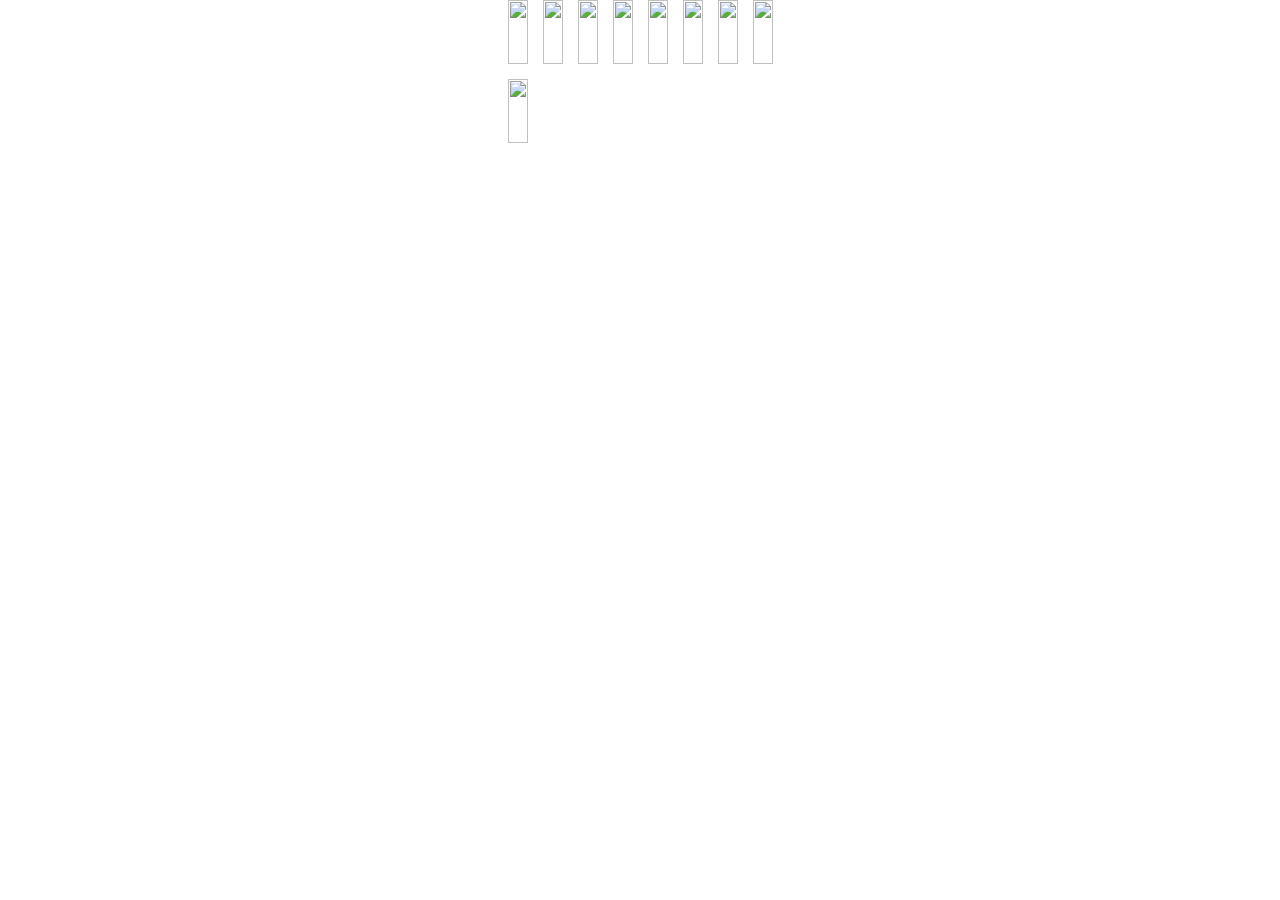
==== bilder.html @ c5f1f0bf "Addes image gallery" ====
<!DOCTYPE html>
<html>
<head>
    <meta charset='utf-8'>
    <meta http-equiv='X-UA-Compatible' content='IE=edge'>
    <title>Page Title</title>
    <meta name='viewport' content='width=device-width, initial-scale=1'>
    <link rel='stylesheet' type='text/css' media='screen' href='styles.css'>
    <script src='main.js'></script>
</head>
<body>
    <div class="gallery">
        <picture>
            <img src="assets/wales1.jpeg" class="gallery-img gallery-img-1">
        </picture>
        <picture>
            <img src="assets/wales2.jpeg" class="gallery-img gallery-img-2">
        </picture>
        <picture>
            <img src="assets/wales3.jpeg" class="gallery-img">
        </picture>
        <picture>
            <img src="assets/wales4.jpeg" class="gallery-img">
        </picture>
        <picture>
            <img src="assets/wales5.jpeg" class="gallery-img">
        </picture>
        <picture>
            <img src="assets/wales6.jpeg" class="gallery-img">
        </picture>
        <picture>
            <img src="assets/wales7.jpeg" class="gallery-img">
        </picture>
        <picture>
            <img src="assets/wales8.jpeg" class="gallery-img">
        </picture>
        <picture>
            <img src="assets/wales9.jpeg" class="gallery-img">
        </picture>
    </div>
</body>
</html>
---- styles.css ----
:root {
    box-sizing: border-box;
    font-family: sans-serif, system-ui;
    font-size: 16px;
    font-weight: 400;
  }

  :root {
    --background: white;
    --text-color: black;
    --accent-color: rgba(0, 0, 199, 0.69);
    --text-on-accent: white;
    --text-light: gray;
  }

  @media (prefers-color-scheme: dark) {
    :root {
      --background: rgb(28, 28, 34);
      --text-color: white;
      --accent-color: rgb(104, 104, 247);
      --text-on-accent: rgb(255, 255, 255);
      --text-light: lightgray;
    }
  }

  * {
    line-height: 1.5em;
  }

  a:link:not(.call-to-action) {
    color: var(--text-color);
  }

  a:visited:not(.call-to-action) {
    color: var(--text-light);
  }

  body {
    background-color: var(--background);
    color: var(--text-color);
    margin: 0;
    display: flex;
    flex-direction: column;
    align-items: center;
  }

  header img {
    max-height: 400px;
    max-width: 100%;
  }

  main {
    margin: 0 16px;
    max-width: 840px;
  }

  li {
    list-style: none;
    white-space: pre-line;
  }

  .row {
    display: flex;
    flex-wrap: wrap;
  }

  .row * {
    flex-grow: 1;
    flex-basis: 400px;
  }

  h2 {
    text-align: center;
  }

  .call-to-action {
    display: block;
    width: fit-content;
    text-decoration: none;
    font-weight: bold;

    padding: 8px 16px;

    color: var(--text-on-accent);
    background-color: var(--accent-color);

    border-radius: 1000px;
  }

  footer {
    margin-top: 1rem;
    margin-bottom: 2rem;
    color: var(--text-light);
  }

  .gallery{
    display: grid;
    grid-template-columns: repeat(8, 1fr);
    grid-template-rows: repeat(8, 5vw);
    grid-gap: 15px;
  }

  .gallery-img{
    width: 100%;
    height: 100%;
    object-fit: cover;
  }

  .gallery-img-1{
    grid-column-start: 1;
    grid-column-end: 3;
    grid-row-start: 1;
    grid-row-start: 2;
  }
  .gallery-img-2{
    grid-column-start: 4;
    grid-column-end: 9;
    grid-row-start: 3;
    grid-row-start: 4;
  }
  .gallery-img-3{
    grid-column-start: 1;
    grid-column-end: 3;
    grid-row-start: 1;
    grid-row-start: 2;
  }
  .gallery-img-4{
    grid-column-start: 1;
    grid-column-end: 3;
    grid-row-start: 1;
    grid-row-start: 2;
  }
  .gallery-img-5{
    grid-column-start: 1;
    grid-column-end: 3;
    grid-row-start: 1;
    grid-row-start: 2;
  }
  .gallery-img-6{
    grid-column-start: 1;
    grid-column-end: 3;
    grid-row-start: 1;
    grid-row-start: 2;
  }
  .gallery-img-7{
    grid-column-start: 1;
    grid-column-end: 3;
    grid-row-start: 1;
    grid-row-start: 2;
  }
  .gallery-img-8{
    grid-column-start: 1;
    grid-column-end: 3;
    grid-row-start: 1;
    grid-row-start: 2;
  }

  .gallery-img-9{
    grid-column-start: 1;
    grid-column-end: 3;
    grid-row-start: 1;
    grid-row-start: 2;
  }
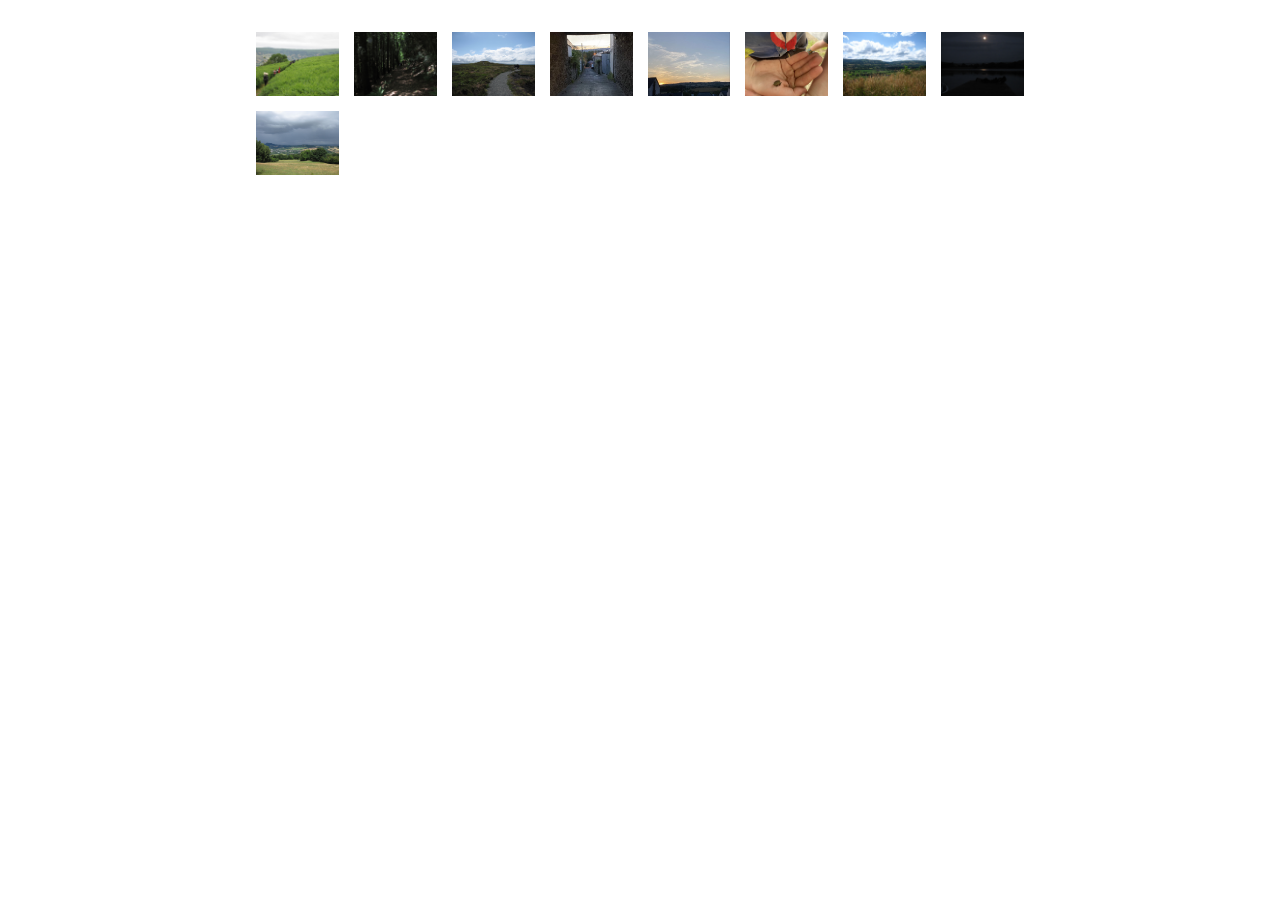
==== commit 1f2505d2: "Grid not working" ====
--- a/bilder.html
+++ b/bilder.html
@@ -9,6 +9,7 @@
     <script src='main.js'></script>
 </head>
 <body>
+    <div class="container">
     <div class="gallery">
         <picture>
             <img src="assets/wales1.jpeg" class="gallery-img gallery-img-1">
@@ -38,5 +39,6 @@
             <img src="assets/wales9.jpeg" class="gallery-img">
         </picture>
     </div>
+</div>
 </body>
 </html>--- a/styles.css
+++ b/styles.css
@@ -110,19 +110,19 @@
     grid-column-start: 1;
     grid-column-end: 3;
     grid-row-start: 1;
-    grid-row-start: 2;
+    grid-row-start: 3;
   }
   .gallery-img-2{
-    grid-column-start: 4;
-    grid-column-end: 9;
+    grid-column-start: 3;
+    grid-column-end: 5;
+    grid-row-start: 1;
     grid-row-start: 3;
-    grid-row-start: 4;
   }
   .gallery-img-3{
-    grid-column-start: 1;
-    grid-column-end: 3;
+    grid-column-start: 5;
+    grid-column-end: 9;
     grid-row-start: 1;
-    grid-row-start: 2;
+    grid-row-start: 6;
   }
   .gallery-img-4{
     grid-column-start: 1;
@@ -160,4 +160,9 @@
     grid-column-end: 3;
     grid-row-start: 1;
     grid-row-start: 2;
+  }
+
+  .container{
+    width: 60%;
+    margin: 2rem;
   }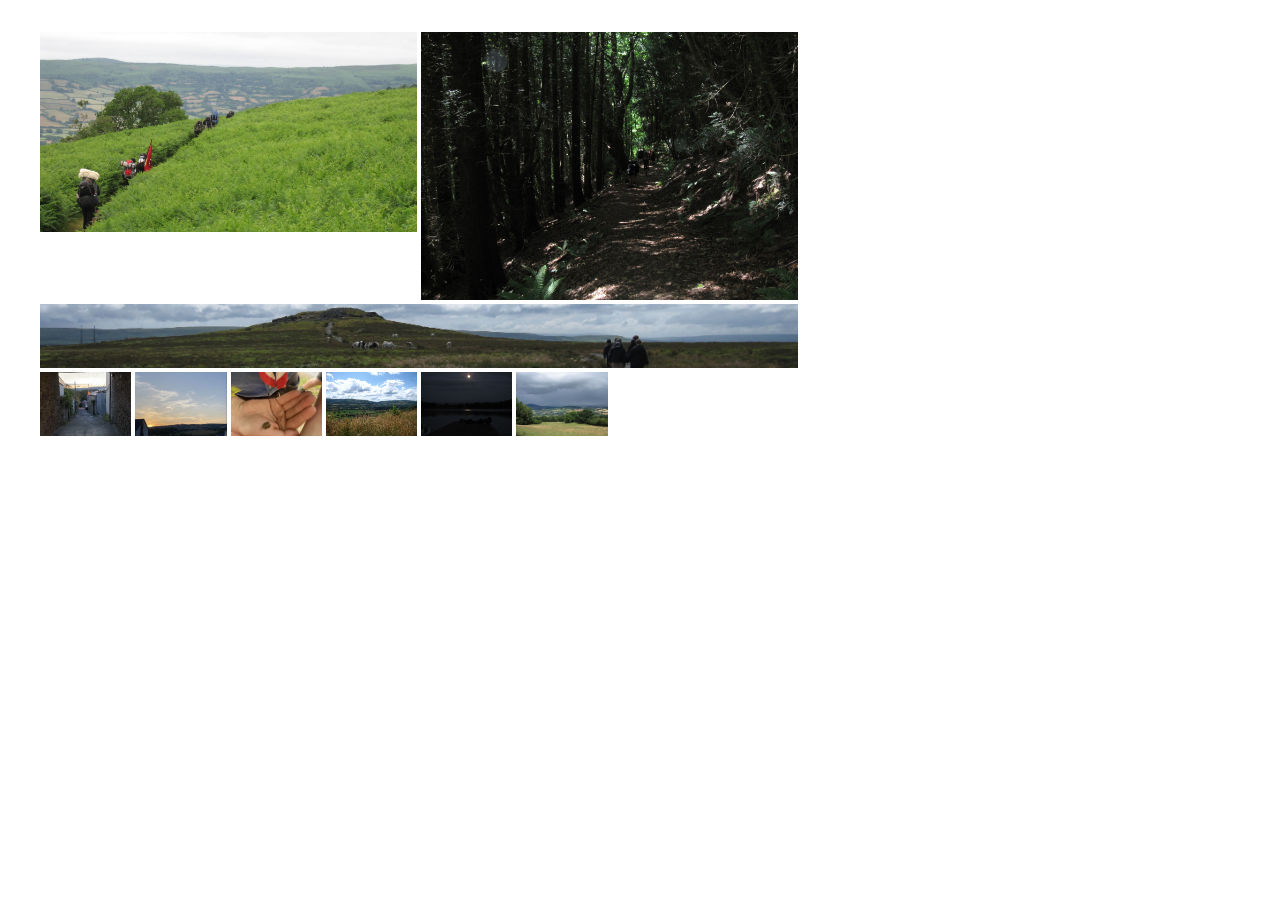
==== commit 13151e4c: "Gallery Working" ====
--- a/bilder.html
+++ b/bilder.html
@@ -5,37 +5,37 @@
     <meta http-equiv='X-UA-Compatible' content='IE=edge'>
     <title>Page Title</title>
     <meta name='viewport' content='width=device-width, initial-scale=1'>
-    <link rel='stylesheet' type='text/css' media='screen' href='styles.css'>
+    <link rel='stylesheet' type='text/css' media='screen' href='bilder.css'>
     <script src='main.js'></script>
 </head>
 <body>
     <div class="container">
     <div class="gallery">
-        <picture>
-            <img src="assets/wales1.jpeg" class="gallery-img gallery-img-1">
+        <picture class="gallery-img-1">
+            <img src="assets/wales1.jpeg" class="gallery-img">
         </picture>
-        <picture>
-            <img src="assets/wales2.jpeg" class="gallery-img gallery-img-2">
+        <picture class="gallery-img-2">
+            <img src="assets/wales2.jpeg" class="gallery-img">
         </picture>
-        <picture>
+        <picture class="gallery-img-3">
             <img src="assets/wales3.jpeg" class="gallery-img">
         </picture>
-        <picture>
+        <picture class="gallery-img-4">
             <img src="assets/wales4.jpeg" class="gallery-img">
         </picture>
-        <picture>
+        <picture class="gallery-img-5">
             <img src="assets/wales5.jpeg" class="gallery-img">
         </picture>
-        <picture>
+        <picture class="gallery-img-6">
             <img src="assets/wales6.jpeg" class="gallery-img">
         </picture>
-        <picture>
+        <picture class="gallery-img-7">
             <img src="assets/wales7.jpeg" class="gallery-img">
         </picture>
-        <picture>
+        <picture class="gallery-img-8">
             <img src="assets/wales8.jpeg" class="gallery-img">
         </picture>
-        <picture>
+        <picture class="gallery-img-9">
             <img src="assets/wales9.jpeg" class="gallery-img">
         </picture>
     </div>
--- a/bilder.css
+++ b/bilder.css
@@ -0,0 +1,74 @@
+.gallery{
+    display: grid;
+    grid-template-columns: repeat(8, 1fr);
+    grid-template-rows: repeat(8, 5vw);
+    grid-gap: 0.25rem;
+  }
+
+  .gallery-img{
+    width: 100%;
+    height: 100%;
+    object-fit: cover;
+  }
+
+  .gallery-img-1{
+    grid-column-start: 1;
+    grid-column-end: 5;
+    grid-row-start: 1;
+    grid-row-end: 4;
+  }
+
+  .gallery-img-2{
+    grid-column-start: 5;
+    grid-column-end: 9;
+    grid-row-start: 1;
+    grid-row-end: 5;
+  }
+  .gallery-img-3{
+    grid-column-start: 1;
+    grid-column-end: 9;
+    grid-row-start: ;
+    grid-row-end: ;
+  }
+  .gallery-img-4{
+    grid-column-start: ;
+    grid-column-end: ;
+    grid-row-start: ;
+    grid-row-end: ;
+  }
+  .gallery-img-5{
+    grid-column-start: ;
+    grid-column-end: ;
+    grid-row-start: ;
+    grid-row-end: ;
+  }
+  .gallery-img-6{
+    grid-column-start: ;
+    grid-column-end: ;
+    grid-row-start: ;
+    grid-row-end: ;
+  }
+  .gallery-img-7{
+    grid-column-start: ;
+    grid-column-end: ;
+    grid-row-start: ;
+    grid-row-end: ;
+  }
+  .gallery-img-8{
+    grid-column-start: ;
+    grid-column-end: ;
+    grid-row-start: ;
+    grid-row-end: ;
+  }
+
+  .gallery-img-9{
+    grid-column-start: ;
+    grid-column-end: ;
+    grid-row-start: ;
+    grid-row-end: ;
+  }
+
+  .container{
+    width: 60%;
+    margin: 2rem;
+  }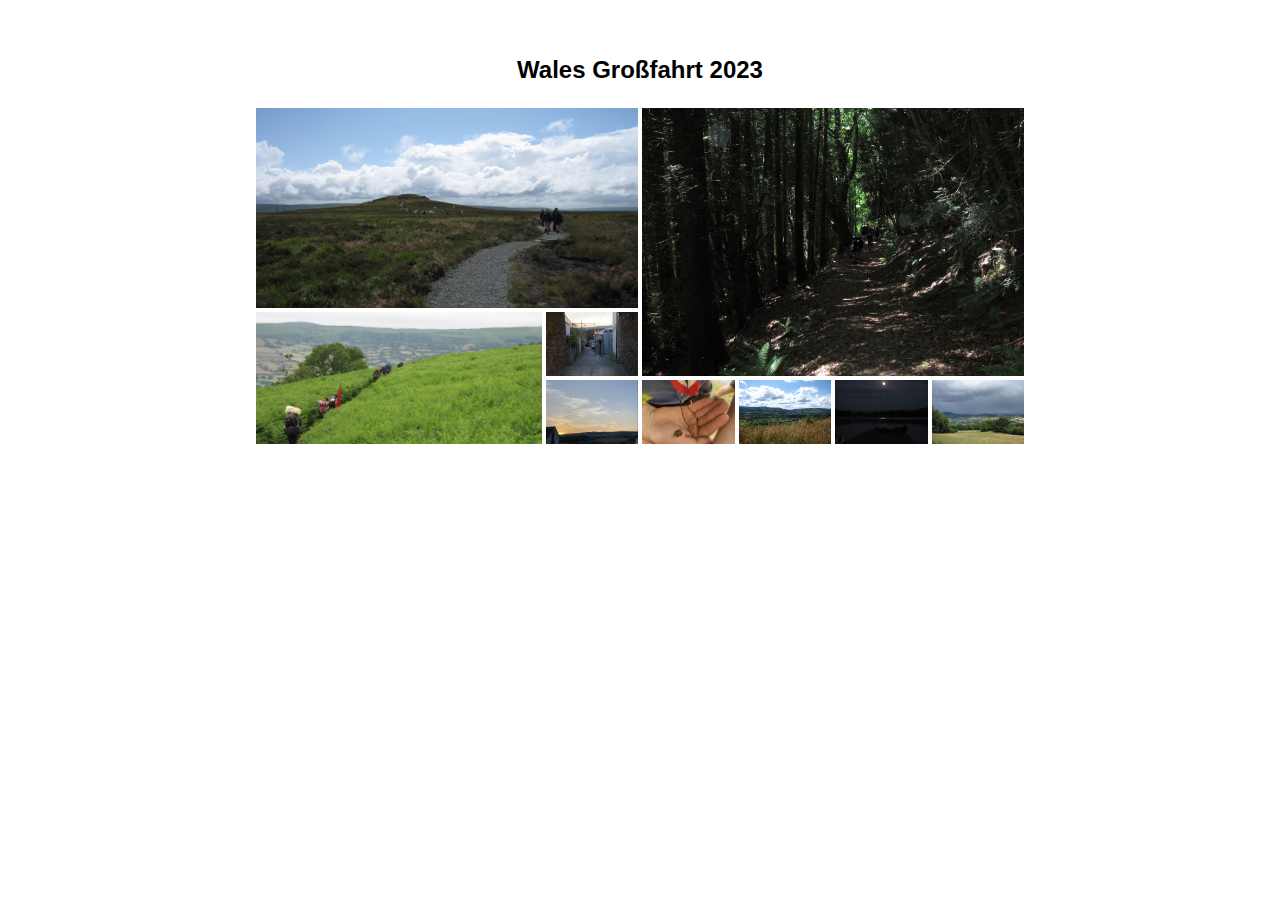
==== commit b4b7a476: "Removed Css Duplication" ====
--- a/bilder.html
+++ b/bilder.html
@@ -1,44 +1,48 @@
 <!DOCTYPE html>
 <html>
-<head>
-    <meta charset='utf-8'>
-    <meta http-equiv='X-UA-Compatible' content='IE=edge'>
+  <head>
+    <meta charset="utf-8" />
+    <meta http-equiv="X-UA-Compatible" content="IE=edge" />
     <title>Page Title</title>
-    <meta name='viewport' content='width=device-width, initial-scale=1'>
-    <link rel='stylesheet' type='text/css' media='screen' href='bilder.css'>
-    <script src='main.js'></script>
-</head>
-<body>
+    <meta name="viewport" content="width=device-width, initial-scale=1" />
+    <link rel="stylesheet" type="text/css" media="screen" href="bilder.css" />
+    <script src="main.js"></script>
+  </head>
+
+  <body>
     <div class="container">
-    <div class="gallery">
-        <picture class="gallery-img-1">
-            <img src="assets/wales1.jpeg" class="gallery-img">
-        </picture>
-        <picture class="gallery-img-2">
-            <img src="assets/wales2.jpeg" class="gallery-img">
-        </picture>
-        <picture class="gallery-img-3">
-            <img src="assets/wales3.jpeg" class="gallery-img">
-        </picture>
-        <picture class="gallery-img-4">
-            <img src="assets/wales4.jpeg" class="gallery-img">
-        </picture>
-        <picture class="gallery-img-5">
-            <img src="assets/wales5.jpeg" class="gallery-img">
-        </picture>
-        <picture class="gallery-img-6">
-            <img src="assets/wales6.jpeg" class="gallery-img">
-        </picture>
-        <picture class="gallery-img-7">
-            <img src="assets/wales7.jpeg" class="gallery-img">
-        </picture>
-        <picture class="gallery-img-8">
-            <img src="assets/wales8.jpeg" class="gallery-img">
-        </picture>
-        <picture class="gallery-img-9">
-            <img src="assets/wales9.jpeg" class="gallery-img">
-        </picture>
+        <h2>Wales Großfahrt 2023</h2>
+      <div class="wales-2023">
+        <div class="gallery">
+          <picture class="gallery-img-1">
+            <img src="assets/wales1.jpeg" class="gallery-img" />
+          </picture>
+          <picture class="gallery-img-2">
+            <img src="assets/wales2.jpeg" class="gallery-img" />
+          </picture>
+          <picture class="gallery-img-3">
+            <img src="assets/wales3.jpeg" class="gallery-img" />
+          </picture>
+          <picture class="gallery-img-4">
+            <img src="assets/wales4.jpeg" class="gallery-img" />
+          </picture>
+          <picture class="gallery-img-5">
+            <img src="assets/wales5.jpeg" class="gallery-img" />
+          </picture>
+          <picture class="gallery-img-6">
+            <img src="assets/wales6.jpeg" class="gallery-img" />
+          </picture>
+          <picture class="gallery-img-7">
+            <img src="assets/wales7.jpeg" class="gallery-img" />
+          </picture>
+          <picture class="gallery-img-8">
+            <img src="assets/wales8.jpeg" class="gallery-img" />
+          </picture>
+          <picture class="gallery-img-9">
+            <img src="assets/wales9.jpeg" class="gallery-img" />
+          </picture>
+        </div>
+      </div>
     </div>
-</div>
-</body>
-</html>+  </body>
+</html>
--- a/bilder.css
+++ b/bilder.css
@@ -1,3 +1,4 @@
+@import url(index.css);
 .gallery{
     display: grid;
     grid-template-columns: repeat(8, 1fr);
@@ -13,9 +14,9 @@
 
   .gallery-img-1{
     grid-column-start: 1;
-    grid-column-end: 5;
-    grid-row-start: 1;
-    grid-row-end: 4;
+    grid-column-end: 4;
+    grid-row-start: 4;
+    grid-row-end: 6;
   }
 
   .gallery-img-2{
@@ -26,9 +27,9 @@
   }
   .gallery-img-3{
     grid-column-start: 1;
-    grid-column-end: 9;
-    grid-row-start: ;
-    grid-row-end: ;
+    grid-column-end: 5;
+    grid-row-start: 1;
+    grid-row-end: 4;
   }
   .gallery-img-4{
     grid-column-start: ;
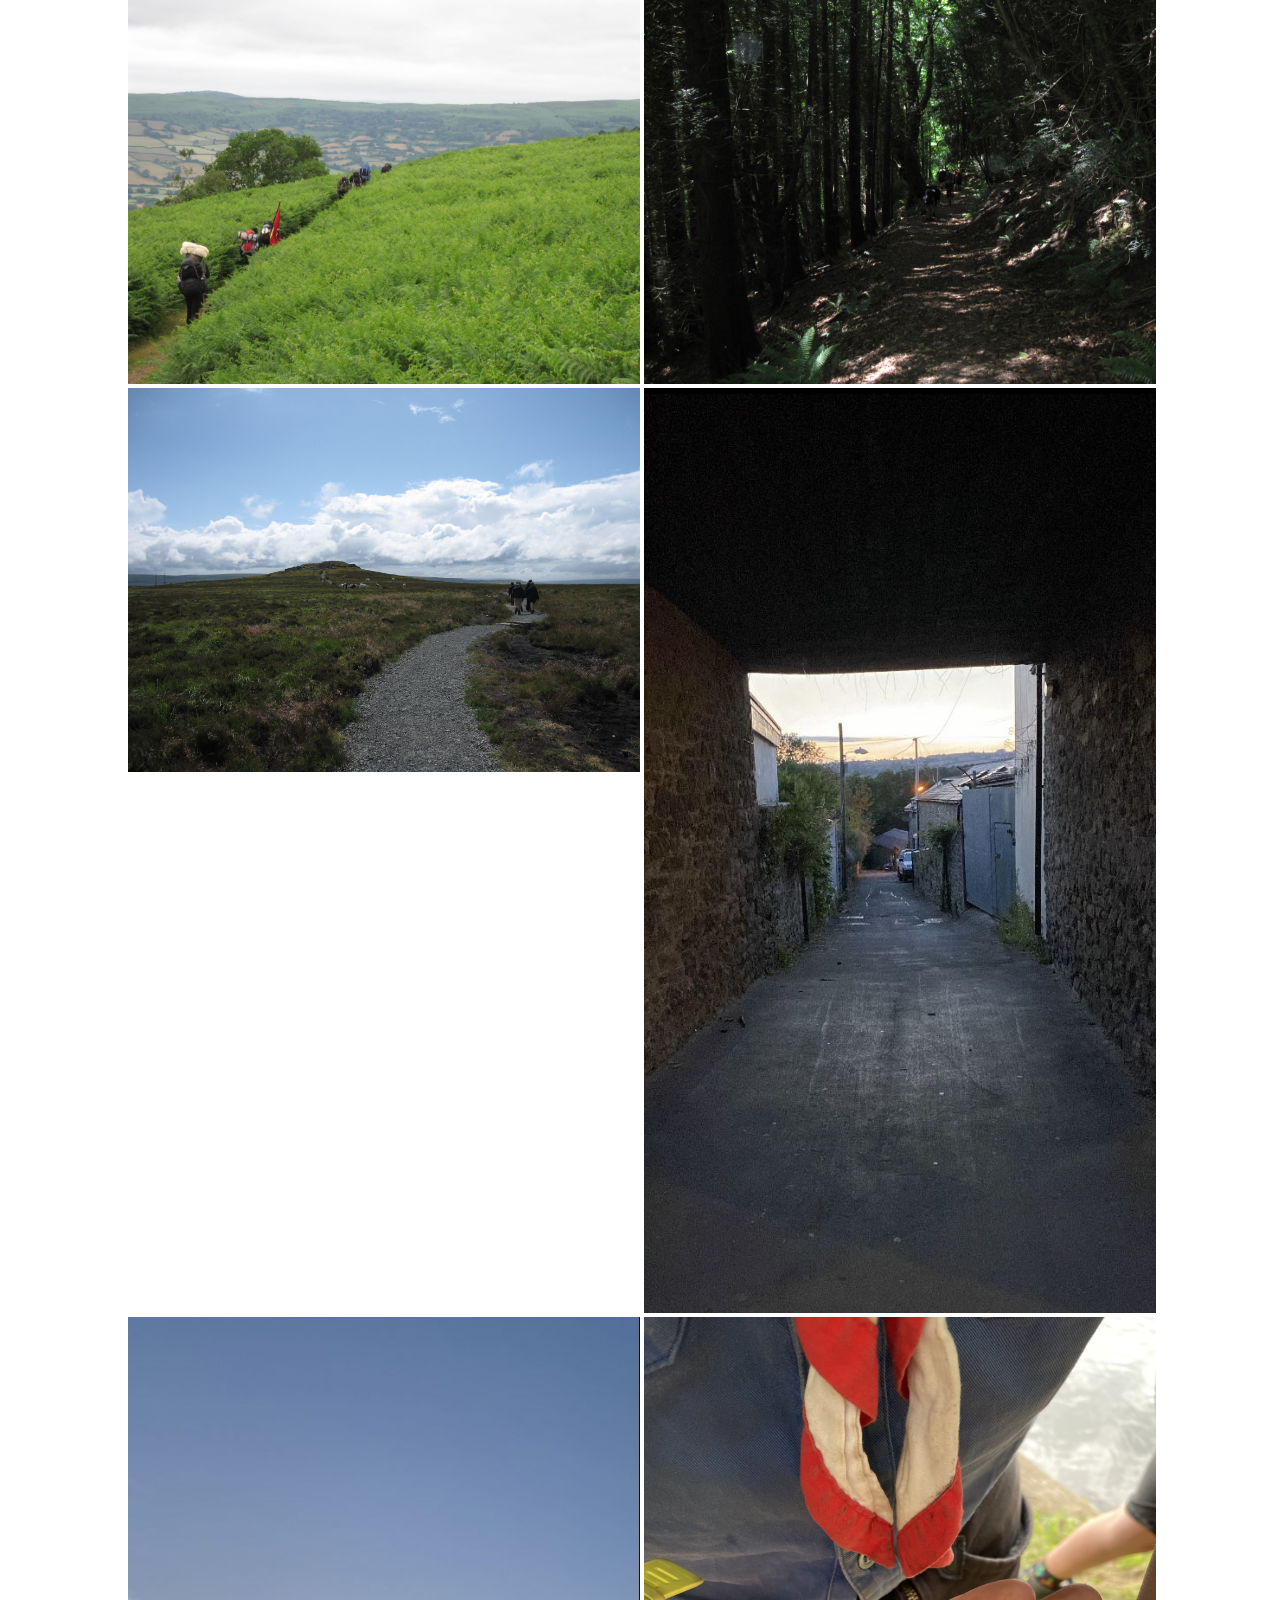
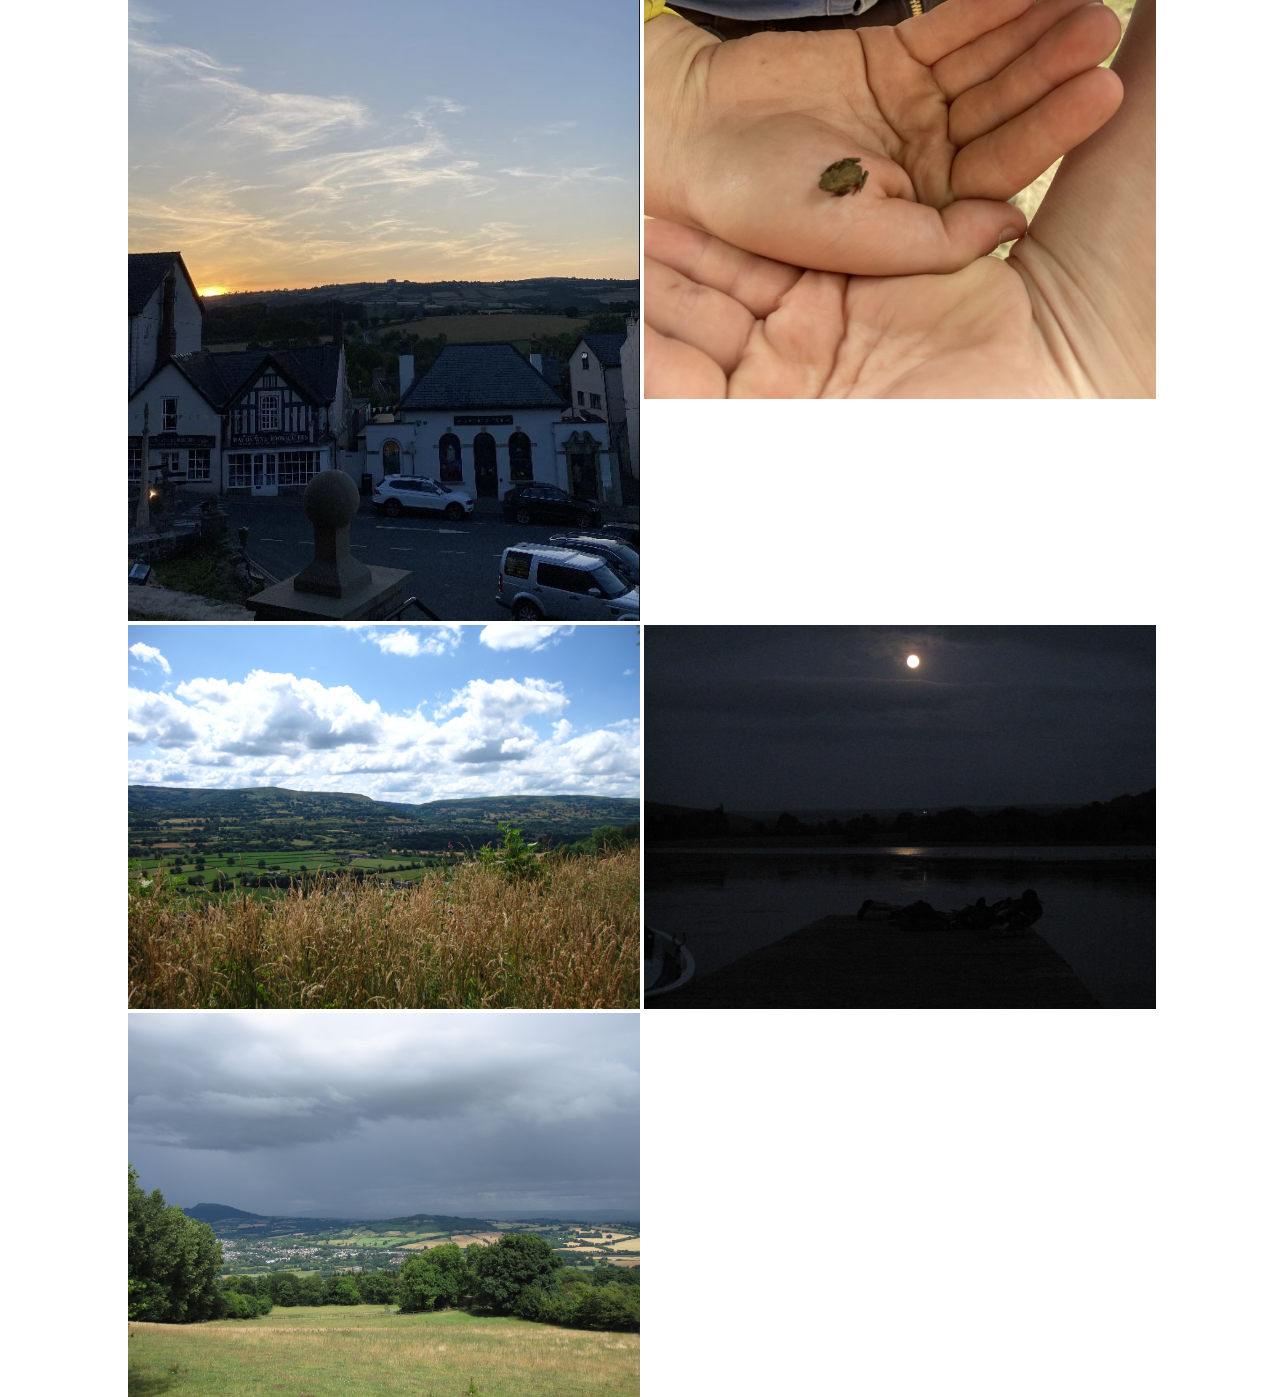
==== commit f7e34c94: "Img-Gallery wip" ====
--- a/bilder.html
+++ b/bilder.html
@@ -5,44 +5,19 @@
     <meta http-equiv="X-UA-Compatible" content="IE=edge" />
     <title>Page Title</title>
     <meta name="viewport" content="width=device-width, initial-scale=1" />
-    <link rel="stylesheet" type="text/css" media="screen" href="bilder.css" />
-    <script src="main.js"></script>
+    <link rel="stylesheet" type="text/css" srcset="screen" href="bilder.css" />
   </head>
-
   <body>
-    <div class="container">
-        <h2>Wales Großfahrt 2023</h2>
-      <div class="wales-2023">
-        <div class="gallery">
-          <picture class="gallery-img-1">
-            <img src="assets/wales1.jpeg" class="gallery-img" />
-          </picture>
-          <picture class="gallery-img-2">
-            <img src="assets/wales2.jpeg" class="gallery-img" />
-          </picture>
-          <picture class="gallery-img-3">
-            <img src="assets/wales3.jpeg" class="gallery-img" />
-          </picture>
-          <picture class="gallery-img-4">
-            <img src="assets/wales4.jpeg" class="gallery-img" />
-          </picture>
-          <picture class="gallery-img-5">
-            <img src="assets/wales5.jpeg" class="gallery-img" />
-          </picture>
-          <picture class="gallery-img-6">
-            <img src="assets/wales6.jpeg" class="gallery-img" />
-          </picture>
-          <picture class="gallery-img-7">
-            <img src="assets/wales7.jpeg" class="gallery-img" />
-          </picture>
-          <picture class="gallery-img-8">
-            <img src="assets/wales8.jpeg" class="gallery-img" />
-          </picture>
-          <picture class="gallery-img-9">
-            <img src="assets/wales9.jpeg" class="gallery-img" />
-          </picture>
-        </div>
-      </div>
+    <div class="gallery">
+      <img src="assets/wales1.jpeg">
+      <img src="assets/wales2.jpeg">
+      <img src="assets/wales3.jpeg">
+      <img src="assets/wales4.jpeg">
+      <img src="assets/wales5.jpeg">
+      <img src="assets/wales6.jpeg">
+      <img src="assets/wales7.jpeg">
+      <img src="assets/wales8.jpeg">
+      <img src="assets/wales9.jpeg">
     </div>
   </body>
 </html>
--- a/bilder.css
+++ b/bilder.css
@@ -1,75 +1,14 @@
 @import url(index.css);
-.gallery{
-    display: grid;
-    grid-template-columns: repeat(8, 1fr);
-    grid-template-rows: repeat(8, 5vw);
-    grid-gap: 0.25rem;
-  }
 
-  .gallery-img{
-    width: 100%;
-    height: 100%;
-    object-fit: cover;
-  }
+.gallery {
+  width: 80%;
+  margin: 0,5rem;
+  display: grid;
+  grid-template-columns: 50% 50%;
+  grid-gap: 0.25rem;
+}
 
-  .gallery-img-1{
-    grid-column-start: 1;
-    grid-column-end: 4;
-    grid-row-start: 4;
-    grid-row-end: 6;
-  }
-
-  .gallery-img-2{
-    grid-column-start: 5;
-    grid-column-end: 9;
-    grid-row-start: 1;
-    grid-row-end: 5;
-  }
-  .gallery-img-3{
-    grid-column-start: 1;
-    grid-column-end: 5;
-    grid-row-start: 1;
-    grid-row-end: 4;
-  }
-  .gallery-img-4{
-    grid-column-start: ;
-    grid-column-end: ;
-    grid-row-start: ;
-    grid-row-end: ;
-  }
-  .gallery-img-5{
-    grid-column-start: ;
-    grid-column-end: ;
-    grid-row-start: ;
-    grid-row-end: ;
-  }
-  .gallery-img-6{
-    grid-column-start: ;
-    grid-column-end: ;
-    grid-row-start: ;
-    grid-row-end: ;
-  }
-  .gallery-img-7{
-    grid-column-start: ;
-    grid-column-end: ;
-    grid-row-start: ;
-    grid-row-end: ;
-  }
-  .gallery-img-8{
-    grid-column-start: ;
-    grid-column-end: ;
-    grid-row-start: ;
-    grid-row-end: ;
-  }
-
-  .gallery-img-9{
-    grid-column-start: ;
-    grid-column-end: ;
-    grid-row-start: ;
-    grid-row-end: ;
-  }
-
-  .container{
-    width: 60%;
-    margin: 2rem;
-  }+.gallery img {
+  width: 100%;
+  cursor: pointer;
+}
